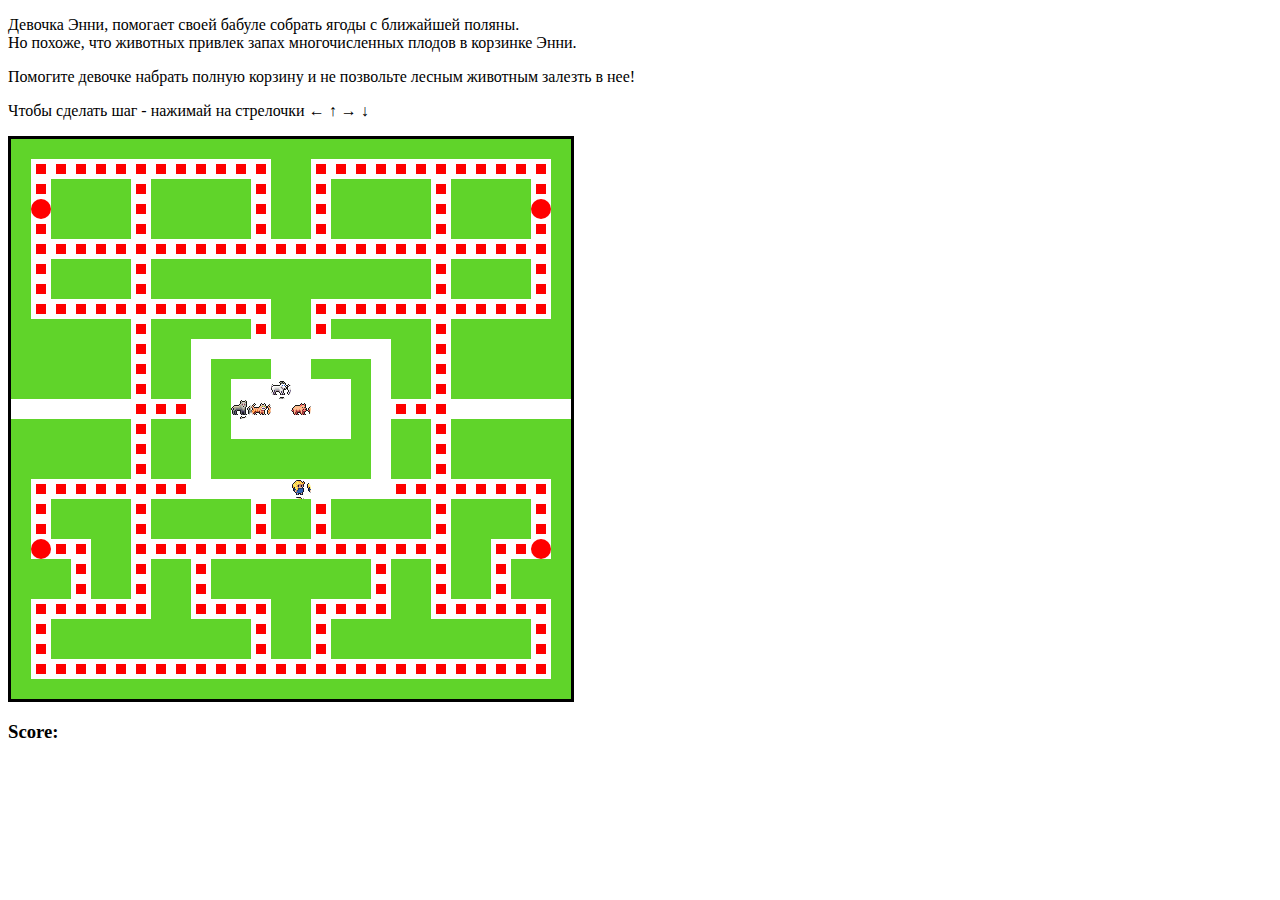
==== index.html @ 2ceb717e "Rename Untitled-1.html to index.html" ====
<!DOCTYPE html>
<html lang="ru" dir="ltr">
  <head>
    <meta charset="utf-8">
    <title> приключения Энни</title>
    <link rel="stylesheet" href="css.css">
    
      <p>Девочка Энни, помогает своей бабуле собрать ягоды с ближайшей поляны. <br>Но похоже, что животных привлек запах многочисленных плодов в корзинке Энни.
      </p>
      <p> Помогите девочке набрать полную корзину и не позвольте лесным животным залезть в нее!
      </p>
      <p> Чтобы сделать шаг - нажимай на стрелочки ← ↑ → ↓</p>
  
    <script src="js.js" charset="utf-8"></script>
  </head>
  <body>
    <div class="grid"></div>

    <h3>Score:<span id="score"></span></h3>

    </body>
  
</html>
---- css.css ----
.grid { 
    display: flex; 
    flex-wrap: wrap; 
    width: 560px; 
    height: 560px; 
    border: solid black; 
} 
   
.grid div { 
    width: 20px; 
    height: 20px; 
} 
 
.pac-dot { 
    background-color: rgb(255, 0, 0);    
    border: 5px solid white; 
    box-sizing: border-box; 
} 
 
.wall { 
    background-color: rgb(96, 212, 42); 
} 
 
.power-pellet { 
    background-color: rgb(255, 0, 0); 
    border-radius: 12px; 
} 
 
.blinky { 
    background:url(img/cat.png) ; 
    border-radius: 12px; 
} 
 
.pinky { 
    background:url(img/wolf.png) ; 
    border-radius: 12px; 
} 
 
.inky { 
    background:url(img/goat.png) ; 
    border-radius: 12px; 
} 
 
.clyde { 
    background:url(img/pig.png) ; 
    border-radius: 12px;    
} 
 
.pac-man { 
    background:url(img/girl.png) ; 
    border-radius: 12px; 
} 
 
.scared-ghost { 
    background-color: rgb(163, 163, 163); 
}
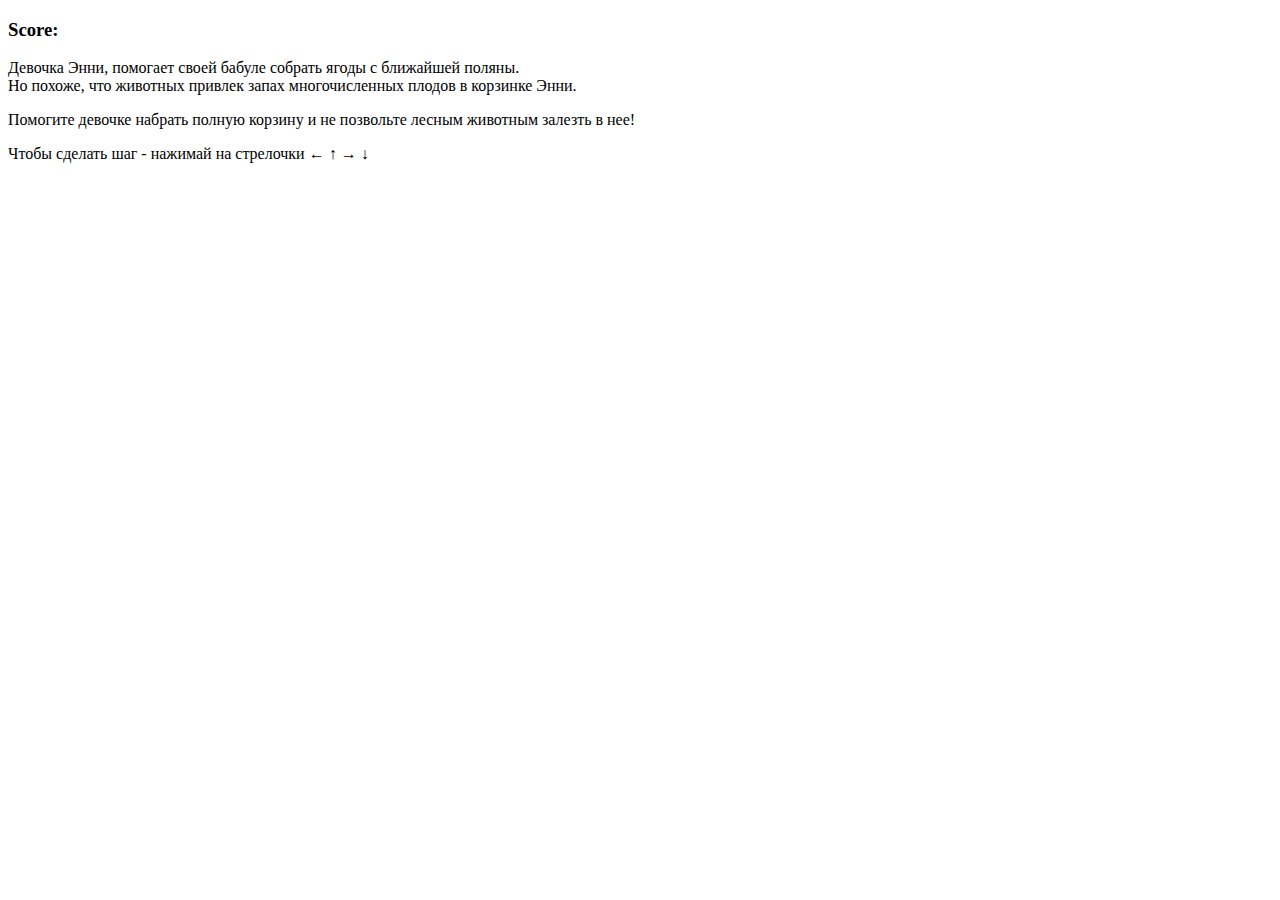
==== commit 125feabd: "Update index.html" ====
--- a/index.html
+++ b/index.html
@@ -3,21 +3,15 @@
   <head>
     <meta charset="utf-8">
     <title> приключения Энни</title>
-    <link rel="stylesheet" href="css.css">
-    
-      <p>Девочка Энни, помогает своей бабуле собрать ягоды с ближайшей поляны. <br>Но похоже, что животных привлек запах многочисленных плодов в корзинке Энни.
-      </p>
-      <p> Помогите девочке набрать полную корзину и не позвольте лесным животным залезть в нее!
-      </p>
-      <p> Чтобы сделать шаг - нажимай на стрелочки ← ↑ → ↓</p>
-  
+    <link rel="stylesheet" href="style.css">
     <script src="js.js" charset="utf-8"></script>
   </head>
   <body>
     <div class="grid"></div>
-
     <h3>Score:<span id="score"></span></h3>
-
+    <p>Девочка Энни, помогает своей бабуле собрать ягоды с ближайшей поляны. <br>Но похоже, что животных привлек запах многочисленных плодов в корзинке Энни.
+      </p>
+    <p> Помогите девочке набрать полную корзину и не позвольте лесным животным залезть в нее!</p>
+    <p> Чтобы сделать шаг - нажимай на стрелочки ← ↑ → ↓</p>
     </body>
-  
 </html>
